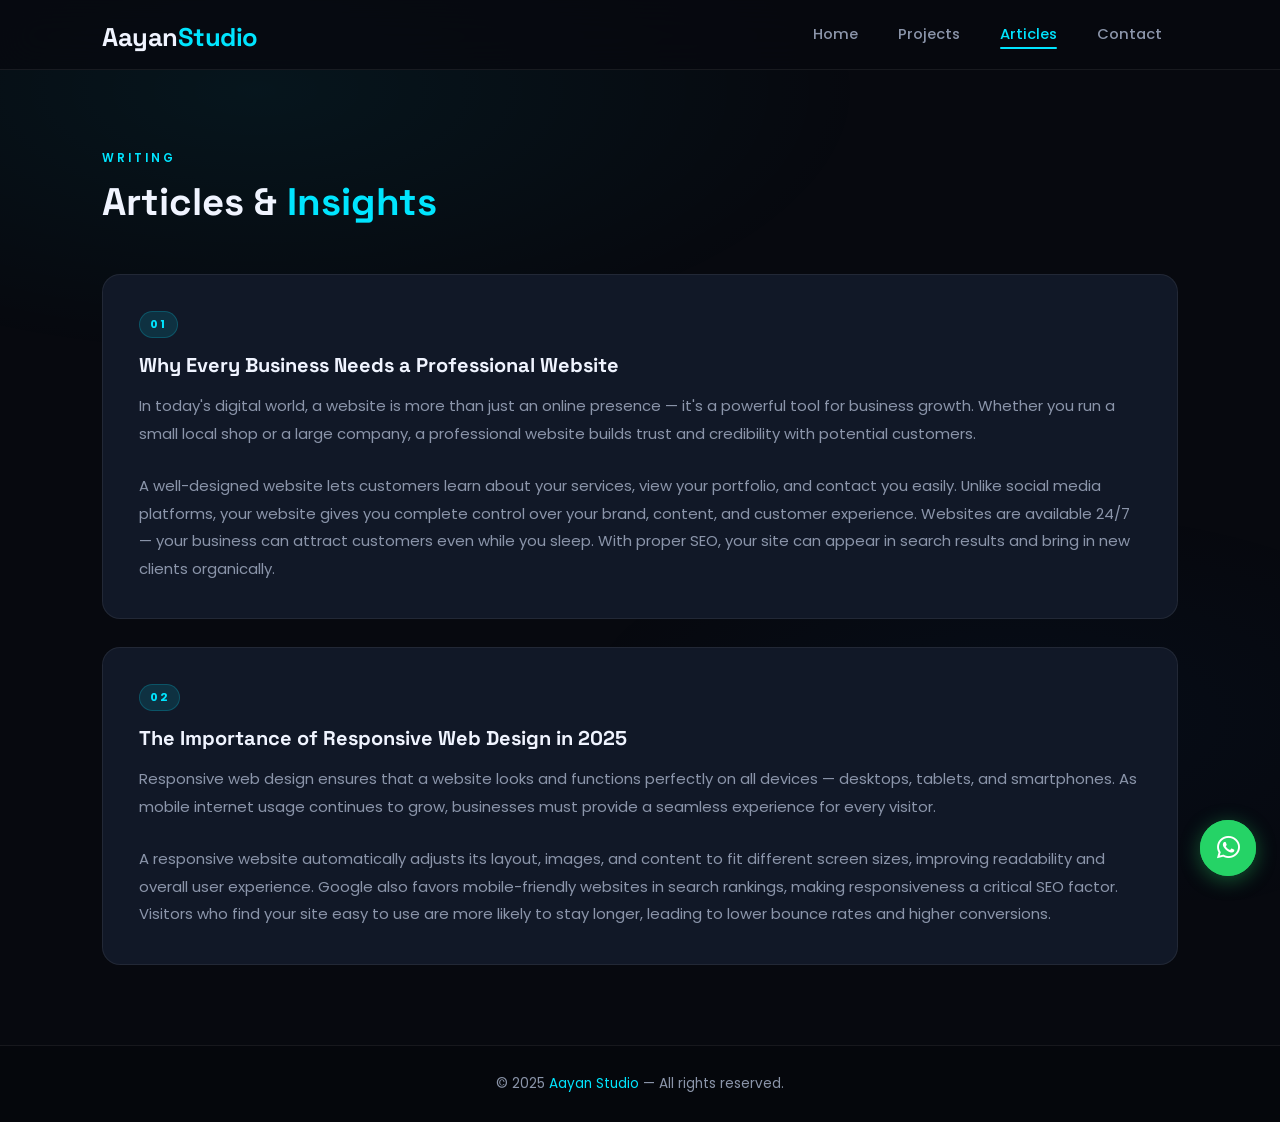
==== articles.html @ 12c2222d "Add files via upload" ====
<!DOCTYPE html>
<html lang="en">
<head>
  <meta charset="UTF-8">
  <meta name="viewport" content="width=device-width, initial-scale=1.0">
  <title>Articles — Aayan Studio</title>
  <meta name="description" content="Web development articles by Aayan Studio on frontend, responsive design, and modern web practices.">
  <meta name="author" content="Aayan Atif">
  <link rel="stylesheet" href="style.css">
  <link rel="stylesheet" href="https://cdnjs.cloudflare.com/ajax/libs/font-awesome/6.7.2/css/all.min.css">
  <link rel="shortcut icon" href="letter-a.png" type="image/x-icon">
</head>
<body>

  <header>
    <h1 class="logo">
      <a href="index.html">Aayan<span>Studio</span></a>
    </h1>
    <nav>
      <ul id="navMenu">
        <li><a href="index.html">Home</a></li>
        <li><a href="projects.html">Projects</a></li>
        <li><a href="articles.html">Articles</a></li>
        <li><a href="contact.html">Contact</a></li>
      </ul>
      <div class="menu-btn" id="menuBtn" role="button" aria-label="Toggle menu" tabindex="0">
        <span></span><span></span><span></span>
      </div>
    </nav>
  </header>
  <div class="nav-overlay" id="navOverlay"></div>

  <main>
    <section class="section">
      <p class="section-tag reveal">Writing</p>
      <h2 class="section-title reveal">Articles &amp; <span>Insights</span></h2>

      <div class="articles-list">

        <!-- ARTICLE 1 -->
        <article class="article-card reveal reveal-delay-1">
          <div class="article-meta">
            <span class="article-num">01</span>
          </div>
          <h3>Why Every Business Needs a Professional Website</h3>
          <p>
            In today's digital world, a website is more than just an online presence — it's a powerful tool for
            business growth. Whether you run a small local shop or a large company, a professional website
            builds trust and credibility with potential customers.
          </p>
          <br>
          <p>
            A well-designed website lets customers learn about your services, view your portfolio, and contact
            you easily. Unlike social media platforms, your website gives you complete control over your brand,
            content, and customer experience. Websites are available 24/7 — your business can attract customers
            even while you sleep. With proper SEO, your site can appear in search results and bring in new
            clients organically.
          </p>
        </article>

        <!-- ARTICLE 2 -->
        <article class="article-card reveal reveal-delay-2">
          <div class="article-meta">
            <span class="article-num">02</span>
          </div>
          <h3>The Importance of Responsive Web Design in 2025</h3>
          <p>
            Responsive web design ensures that a website looks and functions perfectly on all devices —
            desktops, tablets, and smartphones. As mobile internet usage continues to grow, businesses must
            provide a seamless experience for every visitor.
          </p>
          <br>
          <p>
            A responsive website automatically adjusts its layout, images, and content to fit different screen
            sizes, improving readability and overall user experience. Google also favors mobile-friendly websites
            in search rankings, making responsiveness a critical SEO factor. Visitors who find your site easy
            to use are more likely to stay longer, leading to lower bounce rates and higher conversions.
          </p>
        </article>

      </div>
    </section>
  </main>

  <a href="https://wa.me/923060095926?text=Hello%20Aayan%20Studio's,%20I%20would%20like%20to%20know%20more%20about%20your%20services."
     class="whatsapp-btn" target="_blank" aria-label="Chat on WhatsApp">
    <i class="fa-brands fa-whatsapp"></i>
  </a>

  <footer>
    <p>&copy; 2025 <a href="mailto:aayanatif.work@gmail.com">Aayan Studio</a> — All rights reserved.</p>
  </footer>

  <script src="script.js"></script>
</body>
</html>
---- style.css ----
@import url('https://fonts.googleapis.com/css2?family=Poppins:wght@300;400;500;600;700&family=Space+Grotesk:wght@400;500;700&display=swap');

/* ── TOKENS ── */
:root {
  --bg: #07090f;
  --bg2: #0d1120;
  --card: #111827;
  --card-hover: #151e30;
  --text: #f0f4ff;
  --gray: #8b95aa;
  --neon: #00e5ff;
  --neon-dim: rgba(0,229,255,0.12);
  --neon-glow: 0 0 20px rgba(0,229,255,0.35);
  --border: rgba(255,255,255,0.07);
  --radius: 18px;
  --radius-sm: 10px;
  --transition: 0.35s cubic-bezier(0.4,0,0.2,1);
}

/* ── RESET ── */
*, *::before, *::after { margin:0; padding:0; box-sizing:border-box; }

html { scroll-behavior: smooth; }

body {
  background: var(--bg);
  color: var(--text);
  font-family: 'Poppins', sans-serif;
  min-height: 100vh;
  overflow-x: hidden;
}

/* ── SCROLLBAR ── */
::-webkit-scrollbar { width: 6px; }
::-webkit-scrollbar-track { background: var(--bg); }
::-webkit-scrollbar-thumb { background: var(--neon); border-radius: 3px; }

/* ── SELECTION ── */
::selection { background: var(--neon); color: #000; }

/* ── BACKGROUND MESH ── */
body::before {
  content: '';
  position: fixed;
  inset: 0;
  background:
    radial-gradient(ellipse 80% 50% at 20% 10%, rgba(0,229,255,0.06) 0%, transparent 60%),
    radial-gradient(ellipse 60% 40% at 80% 80%, rgba(0,100,200,0.05) 0%, transparent 60%);
  pointer-events: none;
  z-index: 0;
}

main, header, footer { position: relative; z-index: 1; }

/* ══════════════════════════
   HEADER / NAV
══════════════════════════ */
header {
  display: flex;
  justify-content: space-between;
  align-items: center;
  padding: 0 8%;
  height: 70px;
  background: rgba(7,9,15,0.75);
  backdrop-filter: blur(18px);
  -webkit-backdrop-filter: blur(18px);
  border-bottom: 1px solid var(--border);
  position: sticky;
  top: 0;
  z-index: 1000;
  transition: box-shadow 0.3s;
}

header.scrolled {
  box-shadow: 0 4px 30px rgba(0,0,0,0.5);
}

/* LOGO */
.logo a {
  font-family: 'Space Grotesk', sans-serif;
  font-size: 1.6rem;
  font-weight: 700;
  color: var(--text);
  text-decoration: none;
  letter-spacing: -0.5px;
}

.logo a span { color: var(--neon); }

/* DESKTOP NAV */
nav ul {
  display: flex;
  gap: 8px;
  list-style: none;
}

nav ul li a {
  position: relative;
  display: inline-block;
  padding: 8px 16px;
  font-size: 0.92rem;
  font-weight: 500;
  color: var(--gray);
  text-decoration: none;
  border-radius: 8px;
  transition: color var(--transition);
}

nav ul li a::after {
  content: '';
  position: absolute;
  bottom: 4px;
  left: 16px;
  right: 16px;
  height: 2px;
  background: var(--neon);
  border-radius: 2px;
  transform: scaleX(0);
  transform-origin: left;
  transition: transform var(--transition);
}

nav ul li a:hover,
nav ul li a.active {
  color: var(--neon);
}

nav ul li a:hover::after,
nav ul li a.active::after {
  transform: scaleX(1);
}

/* HAMBURGER */
.menu-btn {
  display: none;
  flex-direction: column;
  gap: 5px;
  cursor: pointer;
  padding: 8px;
  z-index: 1100;
  user-select: none;
}

.menu-btn span {
  display: block;
  width: 24px;
  height: 2px;
  background: var(--text);
  border-radius: 2px;
  transition: var(--transition);
  pointer-events: none;
}

.menu-btn.open span:nth-child(1) { transform: translateY(7px) rotate(45deg); }
.menu-btn.open span:nth-child(2) { opacity: 0; transform: scaleX(0); }
.menu-btn.open span:nth-child(3) { transform: translateY(-7px) rotate(-45deg); }

/* MOBILE OVERLAY */
.nav-overlay {
  display: none;
  position: fixed;
  inset: 0;
  background: rgba(7,9,15,0.7);
  backdrop-filter: blur(4px);
  -webkit-backdrop-filter: blur(4px);
  z-index: 1040;
  opacity: 0;
  transition: opacity 0.3s;
  pointer-events: none;
}

/* .nav-overlay.visible {
  opacity: 0;
  pointer-events: auto;
} */

/* ══════════════════════════
   HERO
══════════════════════════ */
.hero {
  display: flex;
  justify-content: space-between;
  align-items: center;
  padding: 100px 8% 80px;
  gap: 60px;
  min-height: 88vh;
}

.hero-text { flex: 1; max-width: 600px; }

.hero-eyebrow {
  display: inline-flex;
  align-items: center;
  gap: 8px;
  font-size: 0.78rem;
  font-weight: 600;
  letter-spacing: 2.5px;
  text-transform: uppercase;
  color: var(--neon);
  margin-bottom: 20px;
  opacity: 0;
  transform: translateY(10px);
  animation: fadeUp 0.6s 0.2s forwards;
}

.hero-eyebrow::before {
  content: '';
  display: inline-block;
  width: 28px;
  height: 2px;
  background: var(--neon);
}

.hero-text h2 {
  font-family: 'Space Grotesk', sans-serif;
  font-size: clamp(2.4rem, 5vw, 3.8rem);
  font-weight: 700;
  line-height: 1.15;
  margin-bottom: 22px;
  opacity: 0;
  animation: fadeUp 0.6s 0.35s forwards;
}

.hero-text h2 .name {
  color: var(--neon);
  text-shadow: var(--neon-glow);
}

/* Typewriter cursor */
.cursor {
  display: inline-block;
  width: 3px;
  height: 1em;
  background: var(--neon);
  margin-left: 4px;
  vertical-align: text-bottom;
  animation: blink 1s step-end infinite;
}

.hero-text .subtitle {
  font-size: 1.05rem;
  color: var(--gray);
  line-height: 1.8;
  margin-bottom: 40px;
  max-width: 500px;
  opacity: 0;
  animation: fadeUp 0.6s 0.5s forwards;
}

.hero-buttons {
  display: flex;
  gap: 16px;
  flex-wrap: wrap;
  opacity: 0;
  animation: fadeUp 0.6s 0.65s forwards;
}

/* ── BUTTONS ── */
.btn {
  display: inline-flex;
  align-items: center;
  gap: 8px;
  padding: 14px 32px;
  border-radius: var(--radius-sm);
  font-size: 0.92rem;
  font-weight: 600;
  text-decoration: none;
  transition: var(--transition);
  cursor: pointer;
  border: none;
}

.btn-primary {
  background: var(--neon);
  color: #000;
  box-shadow: 0 0 0 rgba(0,229,255,0);
}

.btn-primary:hover {
  transform: translateY(-3px);
  box-shadow: 0 8px 28px rgba(0,229,255,0.4);
}

.btn-outline {
  background: transparent;
  border: 1.5px solid rgba(0,229,255,0.5);
  color: var(--neon);
}

.btn-outline:hover {
  background: var(--neon-dim);
  border-color: var(--neon);
  transform: translateY(-3px);
}

/* HERO IMAGE */
.hero-image {
  flex-shrink: 0;
  opacity: 0;
  animation: fadeIn 0.8s 0.8s forwards;
}

.hero-image-ring {
  position: relative;
  width: 340px;
  height: 340px;
}

.hero-image-ring::before {
  content: '';
  position: absolute;
  inset: -8px;
  border-radius: 50%;
  background: conic-gradient(from 0deg, var(--neon), transparent 60%, var(--neon));
  animation: spin 6s linear infinite;
}

.hero-image-ring::after {
  content: '';
  position: absolute;
  inset: -14px;
  border-radius: 50%;
  background: conic-gradient(from 180deg, rgba(0,229,255,0.15), transparent 50%);
  animation: spin 8s linear infinite reverse;
}

.hero-image img {
  position: relative;
  width: 100%;
  height: 100%;
  border-radius: 50%;
  object-fit: cover;
  z-index: 1;
  border: 4px solid var(--bg);
}

/* ── STATS BAR ── */
.hero-stats {
  display: flex;
  gap: 40px;
  margin-top: 48px;
  padding-top: 32px;
  border-top: 1px solid var(--border);
  opacity: 0;
  animation: fadeUp 0.6s 0.8s forwards;
}

.stat-item { text-align: left; }
.stat-num {
  font-family: 'Space Grotesk', sans-serif;
  font-size: 1.8rem;
  font-weight: 700;
  color: var(--neon);
  line-height: 1;
}
.stat-label { font-size: 0.75rem; color: var(--gray); margin-top: 4px; }

/* ══════════════════════════
   SECTION WRAPPER
══════════════════════════ */
.section { padding: 80px 8%; }

.section-tag {
  font-size: 0.72rem;
  font-weight: 600;
  letter-spacing: 3px;
  text-transform: uppercase;
  color: var(--neon);
  margin-bottom: 10px;
}

.section-title {
  font-family: 'Space Grotesk', sans-serif;
  font-size: clamp(1.8rem, 3vw, 2.6rem);
  font-weight: 700;
  margin-bottom: 48px;
  color: var(--text);
}

.section-title span { color: var(--neon); }

/* ══════════════════════════
   ABOUT
══════════════════════════ */
.about-grid {
  display: grid;
  grid-template-columns: 1fr 1fr;
  gap: 30px;
}

.about-card {
  background: var(--card);
  padding: 36px;
  border-radius: var(--radius);
  border: 1px solid var(--border);
  transition: var(--transition);
}

.about-card:hover {
  border-color: rgba(0,229,255,0.25);
  transform: translateY(-4px);
  box-shadow: 0 12px 40px rgba(0,0,0,0.3);
}

.about-card.wide { grid-column: 1 / -1; }

.about-card-icon {
  font-size: 1.8rem;
  margin-bottom: 16px;
}

.about-card h3 {
  font-family: 'Space Grotesk', sans-serif;
  font-size: 1.15rem;
  font-weight: 700;
  color: var(--neon);
  margin-bottom: 12px;
}

.about-card p {
  color: var(--gray);
  line-height: 1.8;
  font-size: 0.93rem;
}

.contact-links { display: flex; flex-direction: column; gap: 12px; margin-top: 4px; }

.contact-link {
  display: flex;
  align-items: center;
  gap: 12px;
  color: var(--gray);
  text-decoration: none;
  font-size: 0.92rem;
  padding: 10px 14px;
  border-radius: 8px;
  background: rgba(255,255,255,0.03);
  border: 1px solid var(--border);
  transition: var(--transition);
}

.contact-link i { color: var(--neon); width: 18px; text-align: center; }

.contact-link:hover {
  color: var(--neon);
  background: var(--neon-dim);
  border-color: rgba(0,229,255,0.3);
  transform: translateX(4px);
}

/* ══════════════════════════
   SKILLS
══════════════════════════ */
.skills-grid {
  display: grid;
  grid-template-columns: repeat(auto-fill, minmax(160px, 1fr));
  gap: 16px;
}

.skill-card {
  background: var(--card);
  padding: 20px 24px;
  border-radius: var(--radius-sm);
  border: 1px solid var(--border);
  text-align: center;
  font-weight: 600;
  font-size: 0.88rem;
  cursor: default;
  transition: var(--transition);
  position: relative;
  overflow: hidden;
}

.skill-card::before {
  content: '';
  position: absolute;
  inset: 0;
  background: var(--neon-dim);
  transform: translateY(100%);
  transition: transform var(--transition);
  border-radius: var(--radius-sm);
}

.skill-card:hover::before { transform: translateY(0); }

.skill-card:hover {
  border-color: var(--neon);
  color: var(--neon);
  transform: translateY(-4px);
  box-shadow: 0 8px 24px rgba(0,229,255,0.15);
}

.skill-icon {
  font-size: 1.5rem;
  margin-bottom: 8px;
  display: block;
  position: relative;
}

/* ══════════════════════════
   PROJECTS
══════════════════════════ */
.projects-grid {
  display: grid;
  grid-template-columns: repeat(auto-fit, minmax(280px, 1fr));
  gap: 24px;
}

.project-card {
  background: var(--card);
  padding: 32px;
  border-radius: var(--radius);
  border: 1px solid var(--border);
  transition: var(--transition);
  display: flex;
  flex-direction: column;
  gap: 12px;
  position: relative;
  overflow: hidden;
}

.project-card::after {
  content: '';
  position: absolute;
  top: 0; left: 0; right: 0;
  height: 3px;
  background: linear-gradient(90deg, var(--neon), transparent);
  transform: scaleX(0);
  transform-origin: left;
  transition: transform 0.5s ease;
}

.project-card:hover {
  transform: translateY(-8px);
  border-color: rgba(0,229,255,0.25);
  box-shadow: 0 20px 50px rgba(0,0,0,0.4);
  background: var(--card-hover);
}

.project-card:hover::after { transform: scaleX(1); }

.project-num {
  font-family: 'Space Grotesk', sans-serif;
  font-size: 0.72rem;
  font-weight: 700;
  letter-spacing: 2px;
  color: var(--neon);
  opacity: 0.6;
}

.project-card h3 {
  font-family: 'Space Grotesk', sans-serif;
  font-size: 1.2rem;
  font-weight: 700;
  color: var(--text);
}

.project-card p {
  color: var(--gray);
  font-size: 0.88rem;
  line-height: 1.7;
  flex: 1;
}

.project-tags {
  display: flex;
  flex-wrap: wrap;
  gap: 6px;
  margin-top: 4px;
}

.tag {
  font-size: 0.7rem;
  font-weight: 600;
  padding: 4px 10px;
  border-radius: 20px;
  background: var(--neon-dim);
  color: var(--neon);
  border: 1px solid rgba(0,229,255,0.2);
}

.project-link {
  display: inline-flex;
  align-items: center;
  gap: 6px;
  color: var(--neon);
  text-decoration: none;
  font-size: 0.85rem;
  font-weight: 600;
  margin-top: 8px;
  transition: gap var(--transition);
}

.project-link:hover { gap: 10px; }

/* ══════════════════════════
   CONTACT FORM
══════════════════════════ */
.contact-layout {
  display: grid;
  grid-template-columns: 1fr 1.6fr;
  gap: 40px;
  align-items: start;
}

.contact-info h3 {
  font-family: 'Space Grotesk', sans-serif;
  font-size: 1.8rem;
  font-weight: 700;
  margin-bottom: 16px;
}

.contact-info p { color: var(--gray); line-height: 1.8; margin-bottom: 32px; }

.contact-info-links { display: flex; flex-direction: column; gap: 14px; }

.contact-info-link {
  display: flex;
  align-items: center;
  gap: 12px;
  color: var(--gray);
  text-decoration: none;
  font-size: 0.9rem;
  transition: color var(--transition);
}

.contact-info-link i {
  width: 40px; height: 40px;
  display: flex; align-items: center; justify-content: center;
  border-radius: 10px;
  background: var(--neon-dim);
  color: var(--neon);
  font-size: 1rem;
  flex-shrink: 0;
  transition: var(--transition);
}

.contact-info-link:hover { color: var(--neon); }
.contact-info-link:hover i { background: var(--neon); color: #000; }

.fullform {
  background: var(--card);
  padding: 40px;
  border-radius: var(--radius);
  border: 1px solid var(--border);
}

.form-group { margin-bottom: 22px; }

.form-group label {
  display: block;
  font-size: 0.83rem;
  font-weight: 600;
  color: var(--gray);
  margin-bottom: 8px;
  letter-spacing: 0.5px;
}

.req { color: #ff4d6d; margin-left: 2px; }

.fullform input,
.fullform textarea {
  width: 100%;
  padding: 14px 16px;
  background: #0d1120;
  border: 1.5px solid var(--border);
  border-radius: var(--radius-sm);
  color: var(--text);
  font-family: 'Poppins', sans-serif;
  font-size: 0.9rem;
  transition: border-color var(--transition), box-shadow var(--transition);
  outline: none;
  resize: vertical;
}

.fullform input:focus,
.fullform textarea:focus {
  border-color: var(--neon);
  box-shadow: 0 0 0 3px rgba(0,229,255,0.1);
}

.fullform input::placeholder,
.fullform textarea::placeholder { color: #3a4255; }

.form-row { display: grid; grid-template-columns: 1fr 1fr; gap: 16px; }

.form-actions { display: flex; gap: 12px; margin-top: 4px; }

.btn-reset {
  background: transparent;
  border: 1.5px solid var(--border);
  color: var(--gray);
  padding: 13px 26px;
  font-family: 'Poppins', sans-serif;
  cursor: pointer;
  border-radius: var(--radius-sm);
  font-size: 0.9rem;
  font-weight: 500;
  transition: var(--transition);
}

.btn-reset:hover { border-color: var(--gray); color: var(--text); }

.btn-submit {
  flex: 1;
  background: var(--neon);
  color: #000;
  border: none;
  padding: 14px 28px;
  font-family: 'Poppins', sans-serif;
  font-size: 0.9rem;
  font-weight: 700;
  cursor: pointer;
  border-radius: var(--radius-sm);
  transition: var(--transition);
  display: flex;
  align-items: center;
  justify-content: center;
  gap: 8px;
}

.btn-submit:hover {
  transform: translateY(-2px);
  box-shadow: 0 8px 24px rgba(0,229,255,0.4);
}

/* ══════════════════════════
   ARTICLES
══════════════════════════ */
.articles-list { display: flex; flex-direction: column; gap: 28px; }

article.article-card {
  background: var(--card);
  padding: 36px;
  border-radius: var(--radius);
  border: 1px solid var(--border);
  transition: var(--transition);
  position: relative;
  overflow: hidden;
}

article.article-card::before {
  content: '';
  position: absolute;
  left: 0; top: 0; bottom: 0;
  width: 3px;
  background: var(--neon);
  transform: scaleY(0);
  transform-origin: top;
  transition: transform 0.4s ease;
}

article.article-card:hover::before { transform: scaleY(1); }

article.article-card:hover {
  border-color: rgba(0,229,255,0.2);
  transform: translateX(6px);
  box-shadow: 0 12px 40px rgba(0,0,0,0.3);
}

.article-meta {
  display: flex;
  align-items: center;
  gap: 12px;
  margin-bottom: 14px;
}

.article-num {
  font-size: 0.7rem;
  font-weight: 700;
  letter-spacing: 2px;
  color: var(--neon);
  background: var(--neon-dim);
  padding: 4px 10px;
  border-radius: 20px;
  border: 1px solid rgba(0,229,255,0.2);
}

.article-card h3 {
  font-family: 'Space Grotesk', sans-serif;
  font-size: 1.25rem;
  font-weight: 700;
  color: var(--text);
  margin-bottom: 14px;
}

.article-card p {
  color: var(--gray);
  line-height: 1.85;
  font-size: 0.93rem;
}

/* ══════════════════════════
   WHATSAPP FLOAT
══════════════════════════ */
.whatsapp-btn {
  position: fixed;
  right: 24px;
  bottom: 24px;
  width: 56px;
  height: 56px;
  background: #25D366;
  color: white;
  border-radius: 50%;
  display: flex;
  justify-content: center;
  align-items: center;
  font-size: 26px;
  text-decoration: none;
  z-index: 900;
  box-shadow: 0 4px 20px rgba(37,211,102,0.4);
  transition: var(--transition);
}

.whatsapp-btn:hover {
  transform: scale(1.12);
  box-shadow: 0 6px 28px rgba(37,211,102,0.6);
}

/* Pulse ring */
.whatsapp-btn::before {
  content: '';
  position: absolute;
  inset: 0;
  border-radius: 50%;
  border: 2px solid #25D366;
  animation: pulse-ring 2s ease-out infinite;
}

/* ══════════════════════════
   FOOTER
══════════════════════════ */
footer {
  text-align: center;
  padding: 28px 8%;
  border-top: 1px solid var(--border);
  background: rgba(0,0,0,0.2);
}

footer p { color: var(--gray); font-size: 0.85rem; }
footer a { color: var(--neon); text-decoration: none; }
footer a:hover { text-decoration: underline; }

/* ══════════════════════════
   SCROLL REVEAL
══════════════════════════ */
.reveal {
  opacity: 0;
  transform: translateY(30px);
  transition: opacity 0.6s ease, transform 0.6s ease;
}

.reveal.visible {
  opacity: 1;
  transform: translateY(0);
}

/* Stagger delays */
.reveal-delay-1 { transition-delay: 0.1s; }
.reveal-delay-2 { transition-delay: 0.2s; }
.reveal-delay-3 { transition-delay: 0.3s; }
.reveal-delay-4 { transition-delay: 0.4s; }

/* ══════════════════════════
   ANIMATIONS
══════════════════════════ */
@keyframes fadeUp {
  to { opacity: 1; transform: translateY(0); }
}

@keyframes fadeIn {
  to { opacity: 1; }
}

@keyframes spin {
  to { transform: rotate(360deg); }
}

@keyframes blink {
  0%, 100% { opacity: 1; }
  50% { opacity: 0; }
}

@keyframes pulse-ring {
  0% { transform: scale(1); opacity: 0.6; }
  100% { transform: scale(1.6); opacity: 0; }
}

/* ══════════════════════════
   RESPONSIVE
══════════════════════════ */
@media (max-width: 900px) {
  .hero {
    flex-direction: column-reverse;
    text-align: center;
    padding: 60px 6% 60px;
    min-height: auto;
    gap: 40px;
  }

  .hero-text { max-width: 100%; }
  .hero-eyebrow { justify-content: center; }
  .hero-buttons { justify-content: center; }
  .hero-stats { justify-content: center; }

  .hero-image-ring { width: 240px; height: 240px; }

  .about-grid { grid-template-columns: 1fr; }
  .about-card.wide { grid-column: 1; }

  .contact-layout { grid-template-columns: 1fr; }
  .form-row { grid-template-columns: 1fr; }
}

@media (max-width: 768px) {
  header { padding: 0 6%; }

  .menu-btn { display: flex; }

  #navMenu {
    position: fixed;
    top: 0;
    right: -100%;
    width: min(300px, 80vw);
    height: 100vh;
    background: #0d1120;
    border-left: 1px solid var(--border);
    flex-direction: column;
    justify-content: center;
    align-items: center;
    gap: 4px;
    z-index: 1050;
    transition: right 0.4s cubic-bezier(0.4,0,0.2,1);
    /* override the desktop flex so it slides in/out correctly */
    display: flex !important;
  }

  #navMenu.active { right: 0; }

  #navMenu li {
    width: 100%;
    text-align: center;
  }

  #navMenu li a {
    display: block;
    font-size: 1.15rem;
    font-weight: 600;
    padding: 14px 40px;
    color: var(--gray);
    border-radius: 10px;
  }

  #navMenu li a:hover,
  #navMenu li a.active {
    color: var(--neon);
    background: var(--neon-dim);
  }

  /* hide the underline indicator inside mobile menu */
  #navMenu li a::after { display: none; }

  .nav-overlay {
    display: block;
    pointer-events: none; /* controlled by .visible class */
  }

  .section { padding: 60px 6%; }

  .fullform { padding: 28px 20px; }
}

@media (prefers-reduced-motion: reduce) {
  *, *::before, *::after {
    animation-duration: 0.01ms !important;
    transition-duration: 0.01ms !important;
  }
}
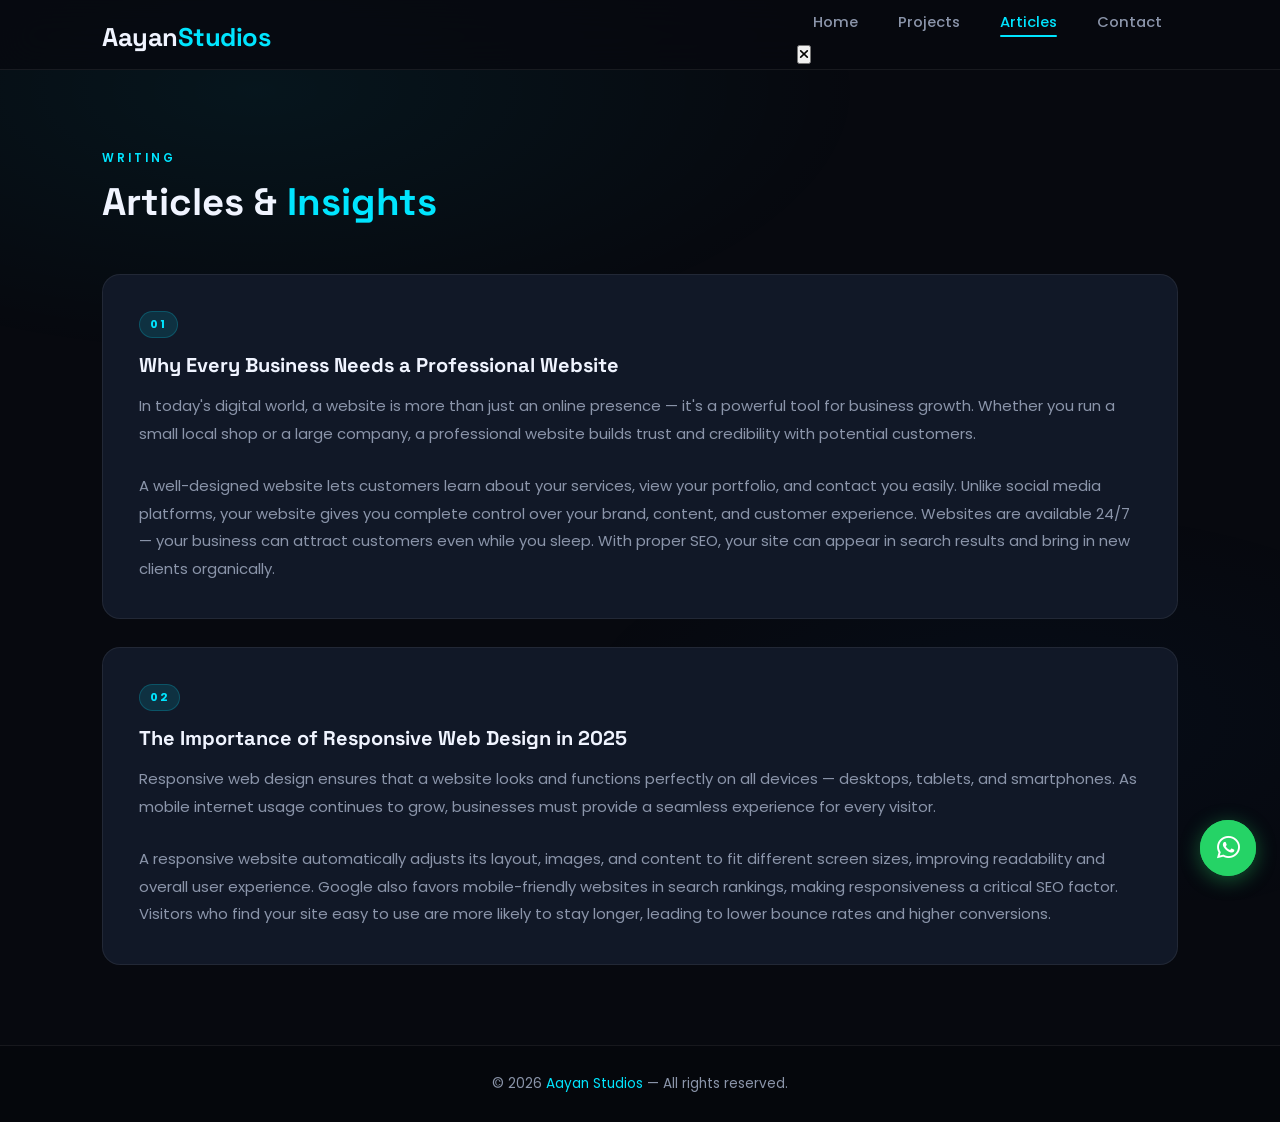
==== commit bf59a391: "Update articles.html" ====
--- a/articles.html
+++ b/articles.html
@@ -3,7 +3,7 @@
 <head>
   <meta charset="UTF-8">
   <meta name="viewport" content="width=device-width, initial-scale=1.0">
-  <title>Articles — Aayan Studio</title>
+  <title>Articles — Aayan Studios</title>
   <meta name="description" content="Web development articles by Aayan Studio on frontend, responsive design, and modern web practices.">
   <meta name="author" content="Aayan Atif">
   <link rel="stylesheet" href="style.css">
@@ -14,7 +14,7 @@
 
   <header>
     <h1 class="logo">
-      <a href="index.html">Aayan<span>Studio</span></a>
+      <a href="index.html">Aayan<span>Studios</span></a>
     </h1>
     <nav>
       <ul id="navMenu">
@@ -23,6 +23,10 @@
         <li><a href="articles.html">Articles</a></li>
         <li><a href="contact.html">Contact</a></li>
       </ul>
+
+      <button class="nav-close-btn" id="navCloseBtn" aria-label="Close menu" type="button">
+        <i class="fa-solid fa-xmark"></i>
+      </button>
       <div class="menu-btn" id="menuBtn" role="button" aria-label="Toggle menu" tabindex="0">
         <span></span><span></span><span></span>
       </div>
@@ -88,9 +92,9 @@
   </a>
 
   <footer>
-    <p>&copy; 2025 <a href="mailto:aayanatif.work@gmail.com">Aayan Studio</a> — All rights reserved.</p>
+    <p>&copy; 2026 <a href="mailto:aayanatif.work@gmail.com">Aayan Studios</a> — All rights reserved.</p>
   </footer>
 
   <script src="script.js"></script>
 </body>
-</html>+</html>
